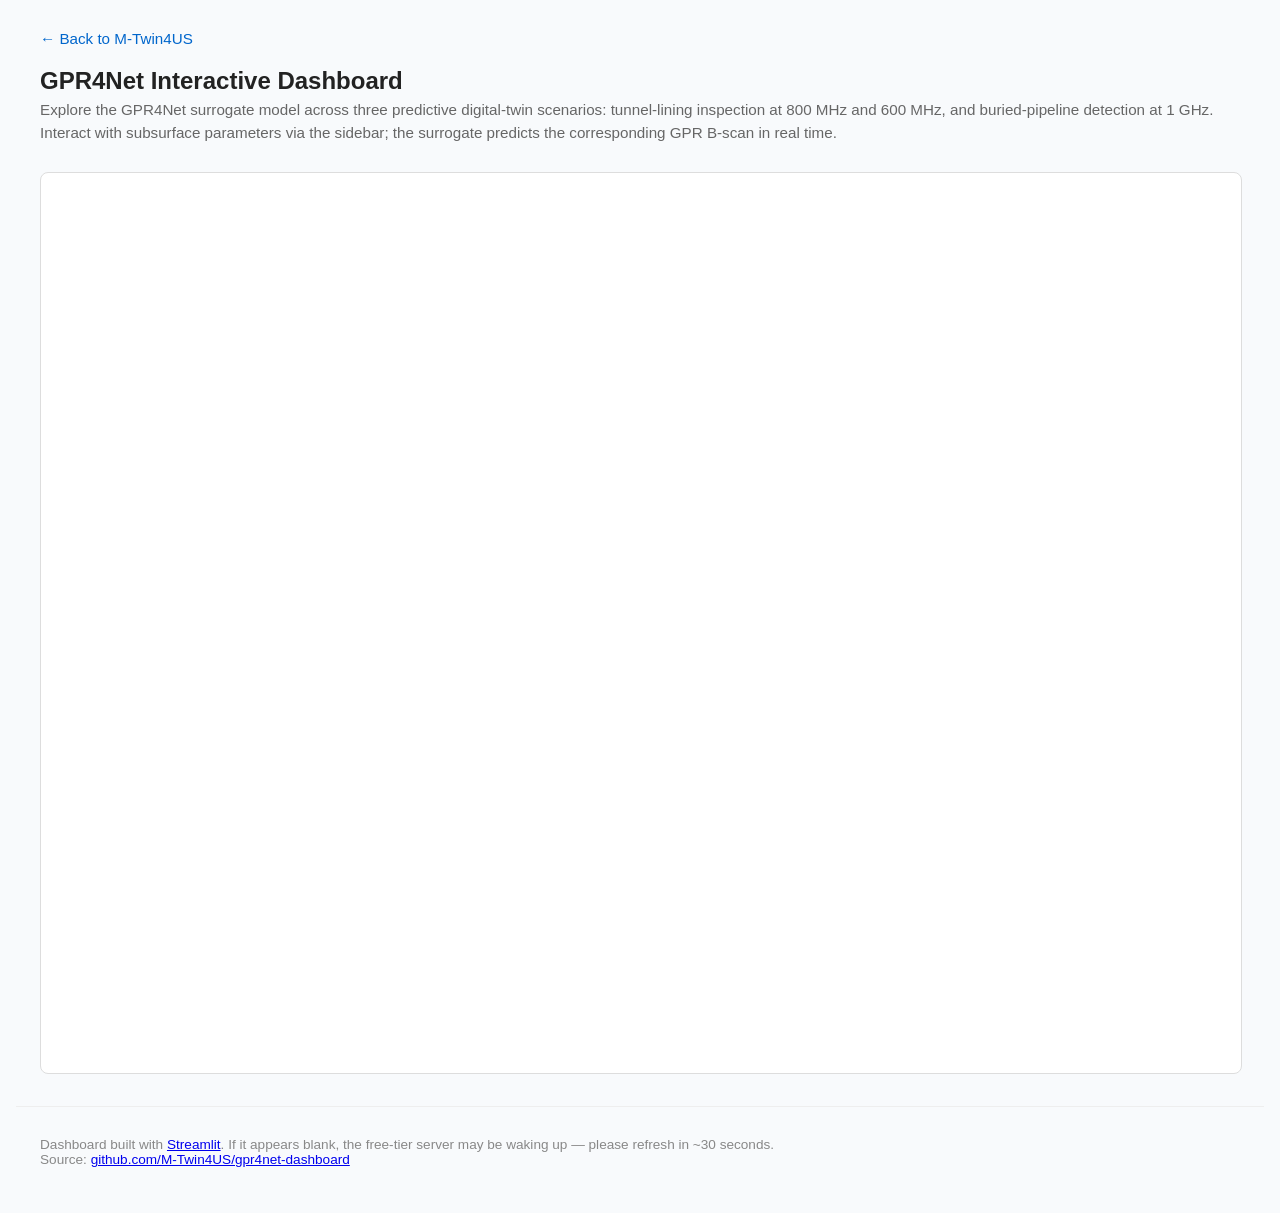
==== dashboard.html @ c7fe1c12 "Add HTML structure for GPR4Net Dashboard This file contains the HTML structure and styling for the G" ====
<!DOCTYPE html>
<html lang="en">
<head>
    <meta charset="UTF-8">
    <meta name="viewport" content="width=device-width, initial-scale=1.0">
    <title>GPR4Net Dashboard | M-Twin4US</title>
    <style>
        body {
            font-family: -apple-system, BlinkMacSystemFont, "Segoe UI", Roboto, sans-serif;
            margin: 0;
            padding: 0;
            color: #222;
            background: #f8fafc;
        }
        header {
            max-width: 1200px;
            margin: 0 auto;
            padding: 1.5rem 1.5rem 0.75rem;
        }
        header h1 {
            font-size: 1.5rem;
            margin: 0 0 0.25rem 0;
        }
        header p {
            color: #666;
            margin: 0.25rem 0 1rem 0;
            font-size: 0.95rem;
            line-height: 1.5;
        }
        header a {
            color: #0066cc;
            text-decoration: none;
        }
        header a:hover {
            text-decoration: underline;
        }
        .dashboard-frame {
            max-width: 1200px;
            margin: 0 auto 2rem;
            padding: 0 1.5rem;
        }
        iframe {
            width: 100%;
            height: 900px;
            border: 1px solid #ddd;
            border-radius: 8px;
            background: white;
            display: block;
        }
        footer {
            max-width: 1200px;
            margin: 0 auto;
            padding: 1rem 1.5rem 2rem;
            color: #888;
            font-size: 0.85rem;
            border-top: 1px solid #eee;
        }
    </style>
</head>
<body>
    <header>
        <p><a href="/">← Back to M-Twin4US</a></p>
        <h1>GPR4Net Interactive Dashboard</h1>
        <p>Explore the GPR4Net surrogate model across three predictive digital-twin scenarios:
           tunnel-lining inspection at 800 MHz and 600 MHz, and buried-pipeline detection at 1 GHz.
           Interact with subsurface parameters via the sidebar; the surrogate predicts the
           corresponding GPR B-scan in real time.</p>
    </header>

    <div class="dashboard-frame">
        <iframe
            src="https://gpr4net-dashboard-hcnznvhbost56jzp3pn7be.streamlit.app/?embed=true"
            title="GPR4Net Dashboard"
            allowfullscreen>
        </iframe>
    </div>

    <footer>
        <p>Dashboard built with <a href="https://streamlit.io">Streamlit</a>. If it appears blank, the free-tier server may be waking up — please refresh in ~30 seconds.<br>
           Source: <a href="https://github.com/M-Twin4US/gpr4net-dashboard">github.com/M-Twin4US/gpr4net-dashboard</a></p>
    </footer>
</body>
</html>
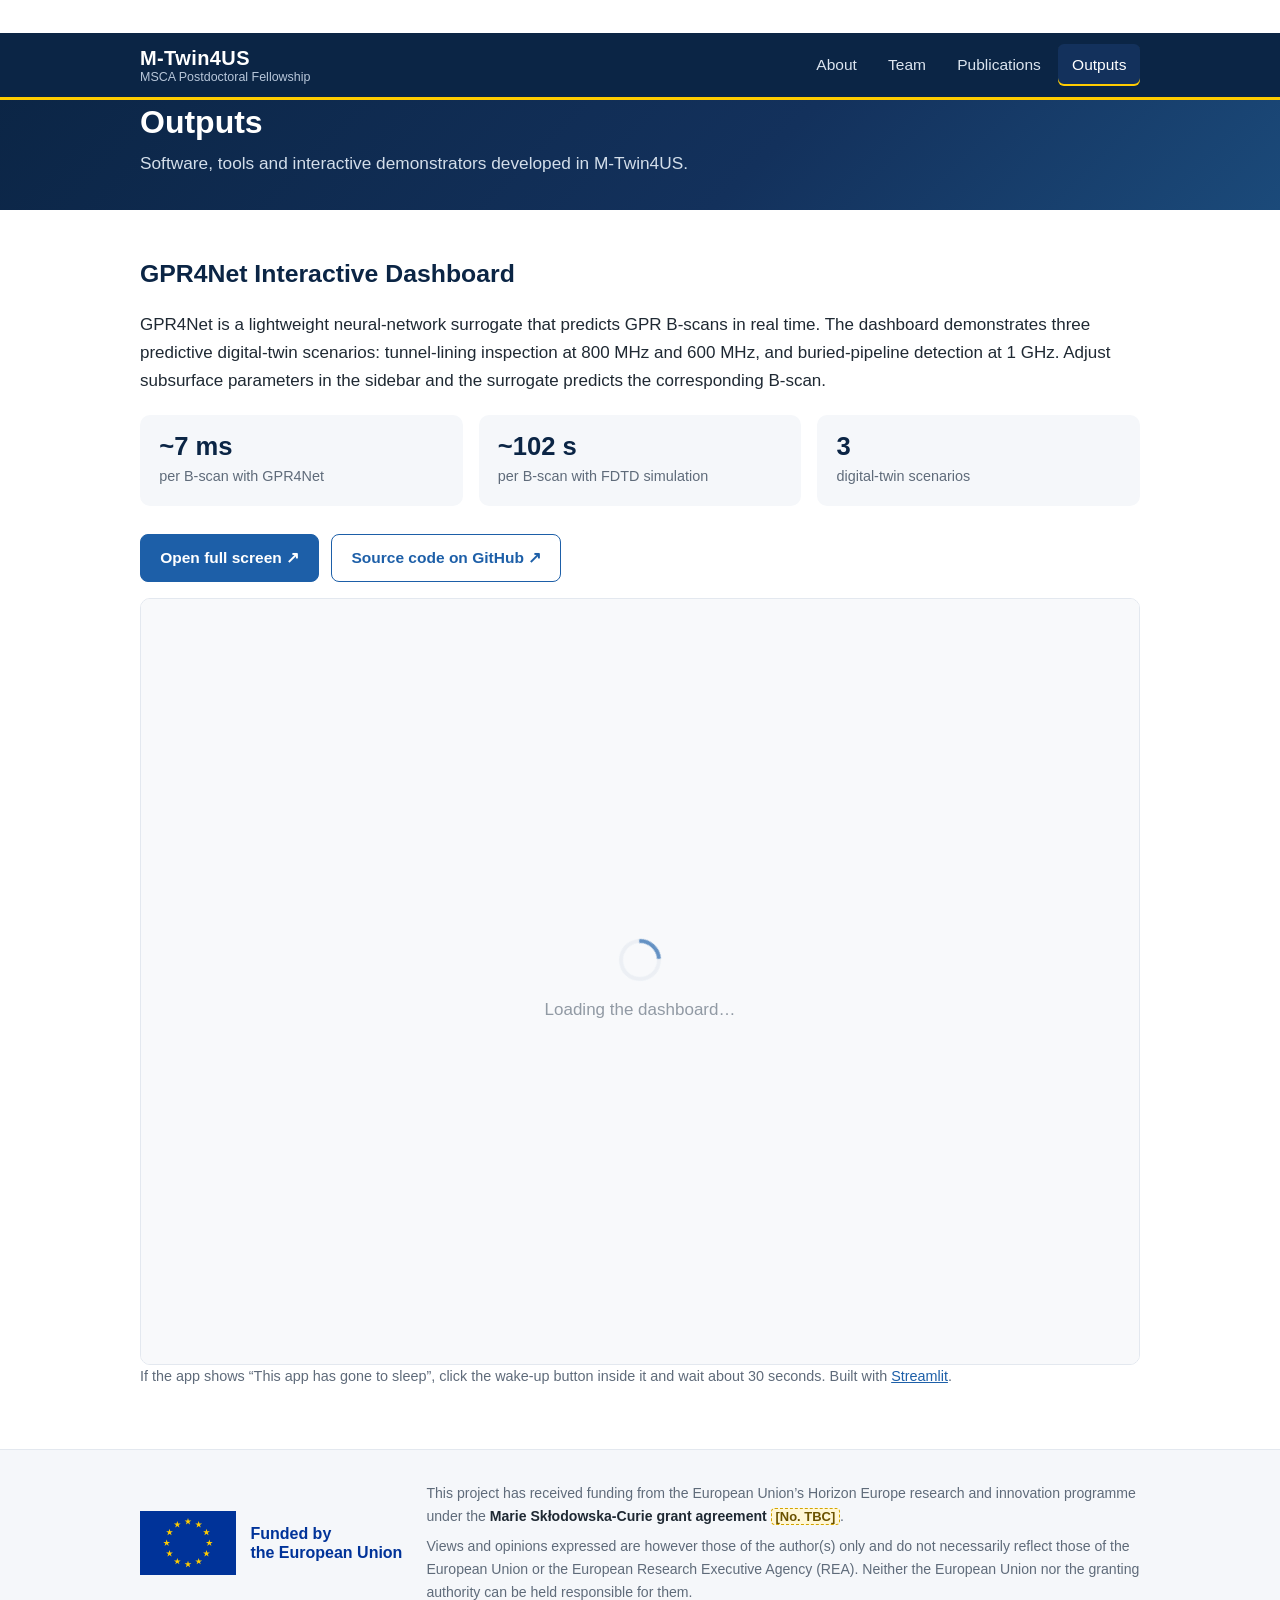
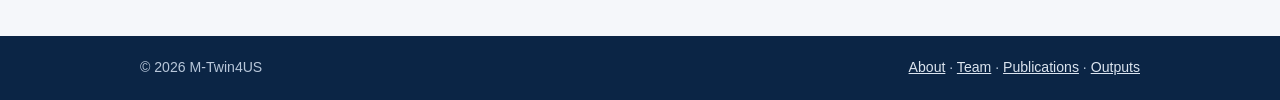
==== commit f555a046: "Restructure site into About, Team, Publications and Outputs pages - Shared stylesheet, navigation (h" ====
--- a/dashboard.html
+++ b/dashboard.html
@@ -2,82 +2,11 @@
 <html lang="en">
 <head>
     <meta charset="UTF-8">
-    <meta name="viewport" content="width=device-width, initial-scale=1.0">
     <title>GPR4Net Dashboard | M-Twin4US</title>
-    <style>
-        body {
-            font-family: -apple-system, BlinkMacSystemFont, "Segoe UI", Roboto, sans-serif;
-            margin: 0;
-            padding: 0;
-            color: #222;
-            background: #f8fafc;
-        }
-        header {
-            max-width: 1200px;
-            margin: 0 auto;
-            padding: 1.5rem 1.5rem 0.75rem;
-        }
-        header h1 {
-            font-size: 1.5rem;
-            margin: 0 0 0.25rem 0;
-        }
-        header p {
-            color: #666;
-            margin: 0.25rem 0 1rem 0;
-            font-size: 0.95rem;
-            line-height: 1.5;
-        }
-        header a {
-            color: #0066cc;
-            text-decoration: none;
-        }
-        header a:hover {
-            text-decoration: underline;
-        }
-        .dashboard-frame {
-            max-width: 1200px;
-            margin: 0 auto 2rem;
-            padding: 0 1.5rem;
-        }
-        iframe {
-            width: 100%;
-            height: 900px;
-            border: 1px solid #ddd;
-            border-radius: 8px;
-            background: white;
-            display: block;
-        }
-        footer {
-            max-width: 1200px;
-            margin: 0 auto;
-            padding: 1rem 1.5rem 2rem;
-            color: #888;
-            font-size: 0.85rem;
-            border-top: 1px solid #eee;
-        }
-    </style>
+    <meta http-equiv="refresh" content="0; url=/outputs.html#dashboard">
+    <link rel="canonical" href="https://m-twin4us.org/outputs.html">
 </head>
 <body>
-    <header>
-        <p><a href="/">← Back to M-Twin4US</a></p>
-        <h1>GPR4Net Interactive Dashboard</h1>
-        <p>Explore the GPR4Net surrogate model across three predictive digital-twin scenarios:
-           tunnel-lining inspection at 800 MHz and 600 MHz, and buried-pipeline detection at 1 GHz.
-           Interact with subsurface parameters via the sidebar; the surrogate predicts the
-           corresponding GPR B-scan in real time.</p>
-    </header>
-
-    <div class="dashboard-frame">
-        <iframe
-            src="https://gpr4net-dashboard-hcnznvhbost56jzp3pn7be.streamlit.app/?embed=true"
-            title="GPR4Net Dashboard"
-            allowfullscreen>
-        </iframe>
-    </div>
-
-    <footer>
-        <p>Dashboard built with <a href="https://streamlit.io">Streamlit</a>. If it appears blank, the free-tier server may be waking up — please refresh in ~30 seconds.<br>
-           Source: <a href="https://github.com/M-Twin4US/gpr4net-dashboard">github.com/M-Twin4US/gpr4net-dashboard</a></p>
-    </footer>
+    <p>The dashboard has moved to <a href="/outputs.html#dashboard">Outputs</a>.</p>
 </body>
 </html>
